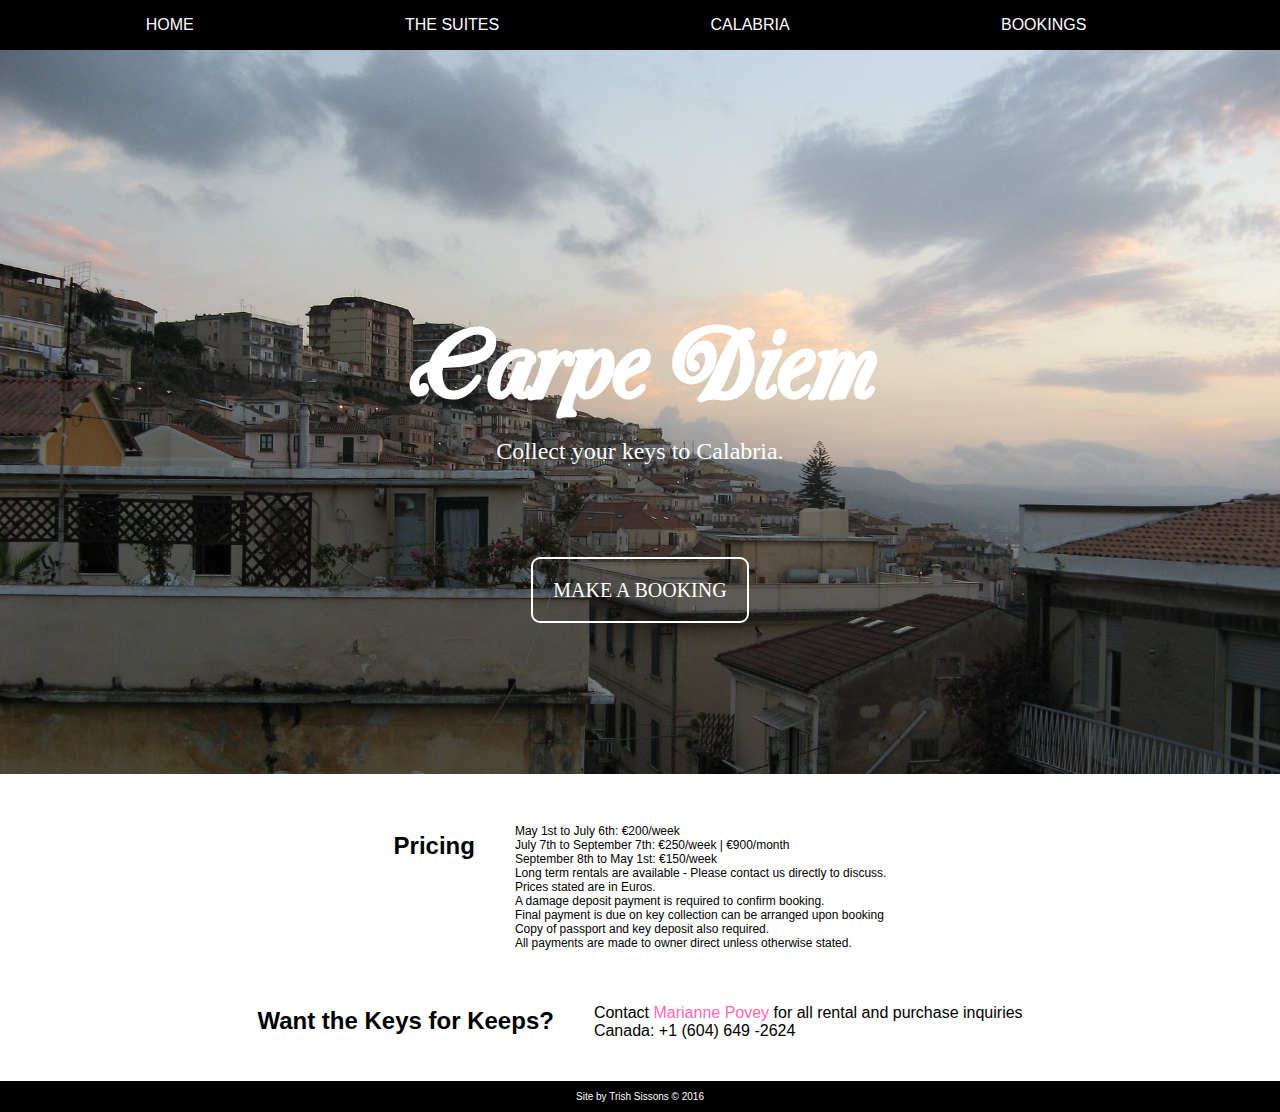
==== bookings.html @ 9bff25b0 "Initial Commit" ====
<!DOCTYPE html>
<html>
	<head>
		<link rel="stylesheet" href="css-reset.css">
		<link rel="stylesheet" href="styles.css">
		<link rel="stylesheet" href="bookings-styles.css">
		<link rel="stylesheet" href="mobile-styles.css" media="all and (max-width: 960px)">
		<title>Villaggio Baia Bookings</title>
	</head>
<body>
	<header class="bookings-header-container">
		<h1 id="masthead">Carpe Diem</h1>
		<p class="subtitle">Collect your keys to Calabria.</p>
		<div class="book-now-button">
				<a href=mailto:mariannepovey@shaw.ca>MAKE A BOOKING</a>
		</div>
	</header>
		<nav class="nav-container">
			<ul class="nav-list">
				<li><a href="index.html">HOME</a></li>
				<li><a href="suites.html">THE SUITES</a></li>
				<li><a href="calabria.html">CALABRIA</a></li>
				<li><a href="bookings.html">BOOKINGS</a></li>
			</ul>
		</nav>
		<article>
			<section class="pricing-box">
				<h2>Pricing</h2> 
				<ul>
					<li>May 1st to July 6th: &euro;200/week</li>
					<li>July 7th to September 7th:    &euro;250/week | &euro;900/month</li>
					<li>September 8th to May 1st:    &euro;150/week</li>
					<li>Long term rentals are available - Please contact us directly to discuss.</li>
					<li> Prices stated are in Euros.</li>
					<li>A damage deposit payment is required to confirm booking.</li>
					<li>Final payment is due on key collection can be arranged upon booking</li>
					<li>Copy of passport and key deposit also required. </li> 
					<li>All payments are made to owner direct unless otherwise stated.</li>
				</ul>			
		</section>
		<section class="contact-box">
			<h2>Want the Keys for Keeps?</h2>
				<ul class="contact-box-list">
					<li> Contact <a href=mailto:mariannepovey@shaw.ca>Marianne Povey</a> for all rental and purchase inquiries</li>
					<li>Canada: +1 (604) 649 -2624</li>
				</ul>
			</section>
		</article>
		<footer class="page-footer">
			<p class="copyright"><a href="#">Site by Trish Sissons &copy 2016 </a></p>
	</footer>
</body>
</html>
---- styles.css ----
@font-face {
    font-family: 'carringtonregular';
    src: url('./fonts/carrington/Carrington-webfont.eot');
    src: url('./fonts/carrington/Carrington-webfont.eot?#iefix') format('embedded-opentype'),
         url('./fonts/carrington/Carrington-webfont.woff') format('woff'),
         url('./fonts/carrington/Carrington-webfont.ttf') format('truetype'),
         url('./fonts/carrington/Carrington-webfont.svg#carringtonregular') format('svg');
    font-weight: normal;
    font-style: normal;
}

header {
	margin: 0 auto;
}

.nav-container {
	background-color: black;
	color: white;
	position: fixed;
	top: 0;
	left: 0;
	width: 100%;
	margin-bottom: 100px;
	width: 100%;
	flex-wrap: wrap;
}

.nav-list {
	list-style-type: none;
	display: flex;
	justify-content: space-around;	
	font-family: avenir, sans-serif;
	flex-wrap: wrap;
	width: 90%;
}

.nav-list a {
	text-decoration: none;
	color: white;
}

.nav-list a:hover {
	color: hotpink;
}

.index-header-container {
	display: flex;
	flex-direction: column;
	background: url(./images/tropea.jpg);
	background-size: cover;
	padding-bottom: 12%;
	text-align: center;
	padding-top: 25%;
	height: 300px;
	color: white;
	font-family: avenir, serif;
}

#masthead {
	font-size: 100px;
	font-family: carringtonregular, serif;
	margin-top: -10px;
	margin-bottom: -10px;
}

.subtitle {
	font-size: 24px;
}

.book-now-button {
	margin-top: 7%;
}

.book-now-button a {
	border: solid white 2px;
	border-radius: 9px;
	padding: 20px;
	transition: all 0.3s ease 0.2s;
	-webkit-transition: all 0.3s ease 0.2s;
    -moz-transition: all 0.3s ease 0.2s;
    -o-transition: all 0.3s ease 0.2s;
	text-decoration: none;
	color: white;
	font-size: 20px;
	font-family: avenir;
}

.book-now-button a:hover {
	background: hotpink;
}

.info-container {
	display: flex;
	width: 70%;
	margin: 0 auto;
	justify-content: space-around;
	padding: 30px 0 80px 0;
}

.building-img  {
	display: flex;
	flex-wrap: flex;
	height: 100%;
	padding-top: 30px;
	padding-right: 20px;
}

.info {
	display: flex;
	font-family: avenir, sans-serif;
	font-size: 12px;
	justify-content: center;
	flex-wrap: wrap;
}

.page-footer {
	display: flex;
	justify-content: center;
	background: black;
}

.copyright {
	display: flex;
	justify-content: center;
	color: white;
	font-family: avenir, sans-serif;
	font-size: 10px;
}

.copyright a {
	text-decoration: none;
	color: white;
}
---- bookings-styles.css ----
/* Styles FOR BOOKINGS PAGE */

.bookings-header-container {
	display: flex;
	flex-direction: column;
	background: url(./images/pizzo-calabro.jpg);
	background-size: cover;
	padding-bottom: 12%;
	text-align: center;
	padding-top: 25%;
	height: 300px;
	color: white;
	font-family: avenir, serif;
}

.pricing-box {
	margin: 0 auto;
	font-family: avenir, sans-serif;
	width: 90%;
	display: flex;
	flex-wrap: wrap;
	justify-content: center;
	padding-top: 3%;
}

.pricing-box ul {
	list-style-type: none;
	font-size: 12px;
}

.contact-box {
	margin: 0 auto;
	font-family: avenir, sans-serif;
	width: 90%;
	display: flex;
	flex-wrap: wrap;
	justify-content: center;
	padding-bottom: 2%;
	padding-top: 2%
}

.contact-box-list {
	list-style-type: none;
}

.contact-box-list a {
	text-decoration: none;
	color: hotpink;
}

.contact-box-list a:hover {
	color: purple;
}
---- mobile-styles.css ----
/*Tablet Screen Size */
@media all and (min-width: 480px) and (max-width: 650px) {
	.info-container {
		display: flex;
		justify-content: center;
		flex-wrap: wrap
	}
		.book-now-button a {
		padding: 10px;	
		font-size: 15px;
	}

}

/*Phone Screen Size */

@media all and (max-width: 480px) {
	.info-container {
		display: flex;
		justify-content: center;
		flex-wrap: wrap;
	}
	.nav-list {
		font-size: 10px;
		display: flex;
		justify-content: space-around;
		margin-left: -10px;
	}
	.subtitle {
		font-size: 12px;
	}

	.book-now-button a {
		padding: 10px;
		font-size: 15px;
	}

}
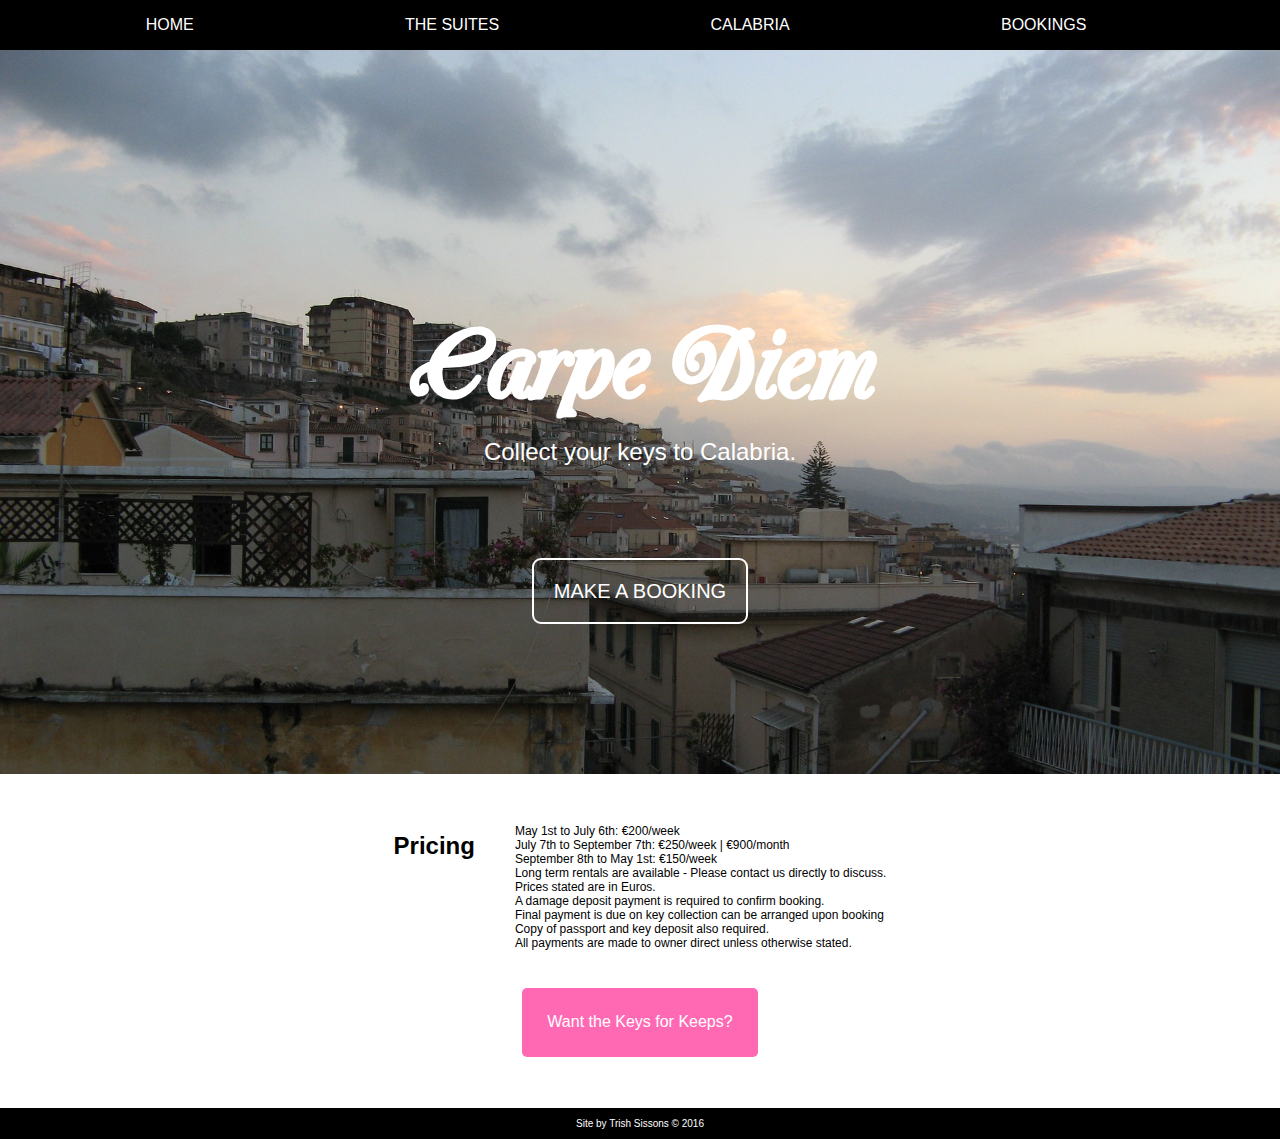
==== commit a6e91ba6: "Added JS and jQuery Functions" ====
--- a/bookings.html
+++ b/bookings.html
@@ -38,8 +38,9 @@
 					<li>All payments are made to owner direct unless otherwise stated.</li>
 				</ul>			
 		</section>
+		<button class='buy-button'>Want the Keys for Keeps?</button>
 		<section class="contact-box">
-			<h2>Want the Keys for Keeps?</h2>
+			
 				<ul class="contact-box-list">
 					<li> Contact <a href=mailto:mariannepovey@shaw.ca>Marianne Povey</a> for all rental and purchase inquiries</li>
 					<li>Canada: +1 (604) 649 -2624</li>
@@ -47,7 +48,9 @@
 			</section>
 		</article>
 		<footer class="page-footer">
-			<p class="copyright"><a href="#">Site by Trish Sissons &copy 2016 </a></p>
-	</footer>
+			<p class="copyright"><a href="#">Site by Trish Sissons &copy; 2016 </a></p>
+		</footer>
+		<script src="jquery-3-0-0.js"></script>
+		<script src="main.js"></script>
 </body>
 </html>--- a/styles.css
+++ b/styles.css
@@ -53,12 +53,12 @@
 	padding-top: 25%;
 	height: 300px;
 	color: white;
-	font-family: avenir, serif;
+	font-family: avenir, sans-serif;
 }
 
 #masthead {
 	font-size: 100px;
-	font-family: carringtonregular, serif;
+	font-family: carringtonregular, Pacifico, sans-serif;
 	margin-top: -10px;
 	margin-bottom: -10px;
 }
@@ -82,7 +82,7 @@
 	text-decoration: none;
 	color: white;
 	font-size: 20px;
-	font-family: avenir;
+	font-family: avenir, sans-serif;
 }
 
 .book-now-button a:hover {
--- a/bookings-styles.css
+++ b/bookings-styles.css
@@ -10,7 +10,7 @@
 	padding-top: 25%;
 	height: 300px;
 	color: white;
-	font-family: avenir, serif;
+	font-family: avenir, sans-serif;
 }
 
 .pricing-box {
@@ -28,6 +28,26 @@
 	font-size: 12px;
 }
 
+.buy-button {
+	margin: 0 auto;
+	display: flex;
+	justify-content: center;
+	font-family: avenir, sans-serif;
+	padding: 2%;
+	margin-top: 2%;
+	background-color: hotpink;
+	border-radius: 5px;
+	border: none;
+	color: white;
+	transition: all 0.3s ease 0.2s;
+}
+
+.buy-button:hover {
+	background-color: purple;
+	box-shadow: 10px 10px 5px #888888;
+
+}
+
 .contact-box {
 	margin: 0 auto;
 	font-family: avenir, sans-serif;
@@ -41,6 +61,7 @@
 
 .contact-box-list {
 	list-style-type: none;
+	display: none;
 }
 
 .contact-box-list a {
@@ -51,3 +72,5 @@
 .contact-box-list a:hover {
 	color: purple;
 }
+
+
